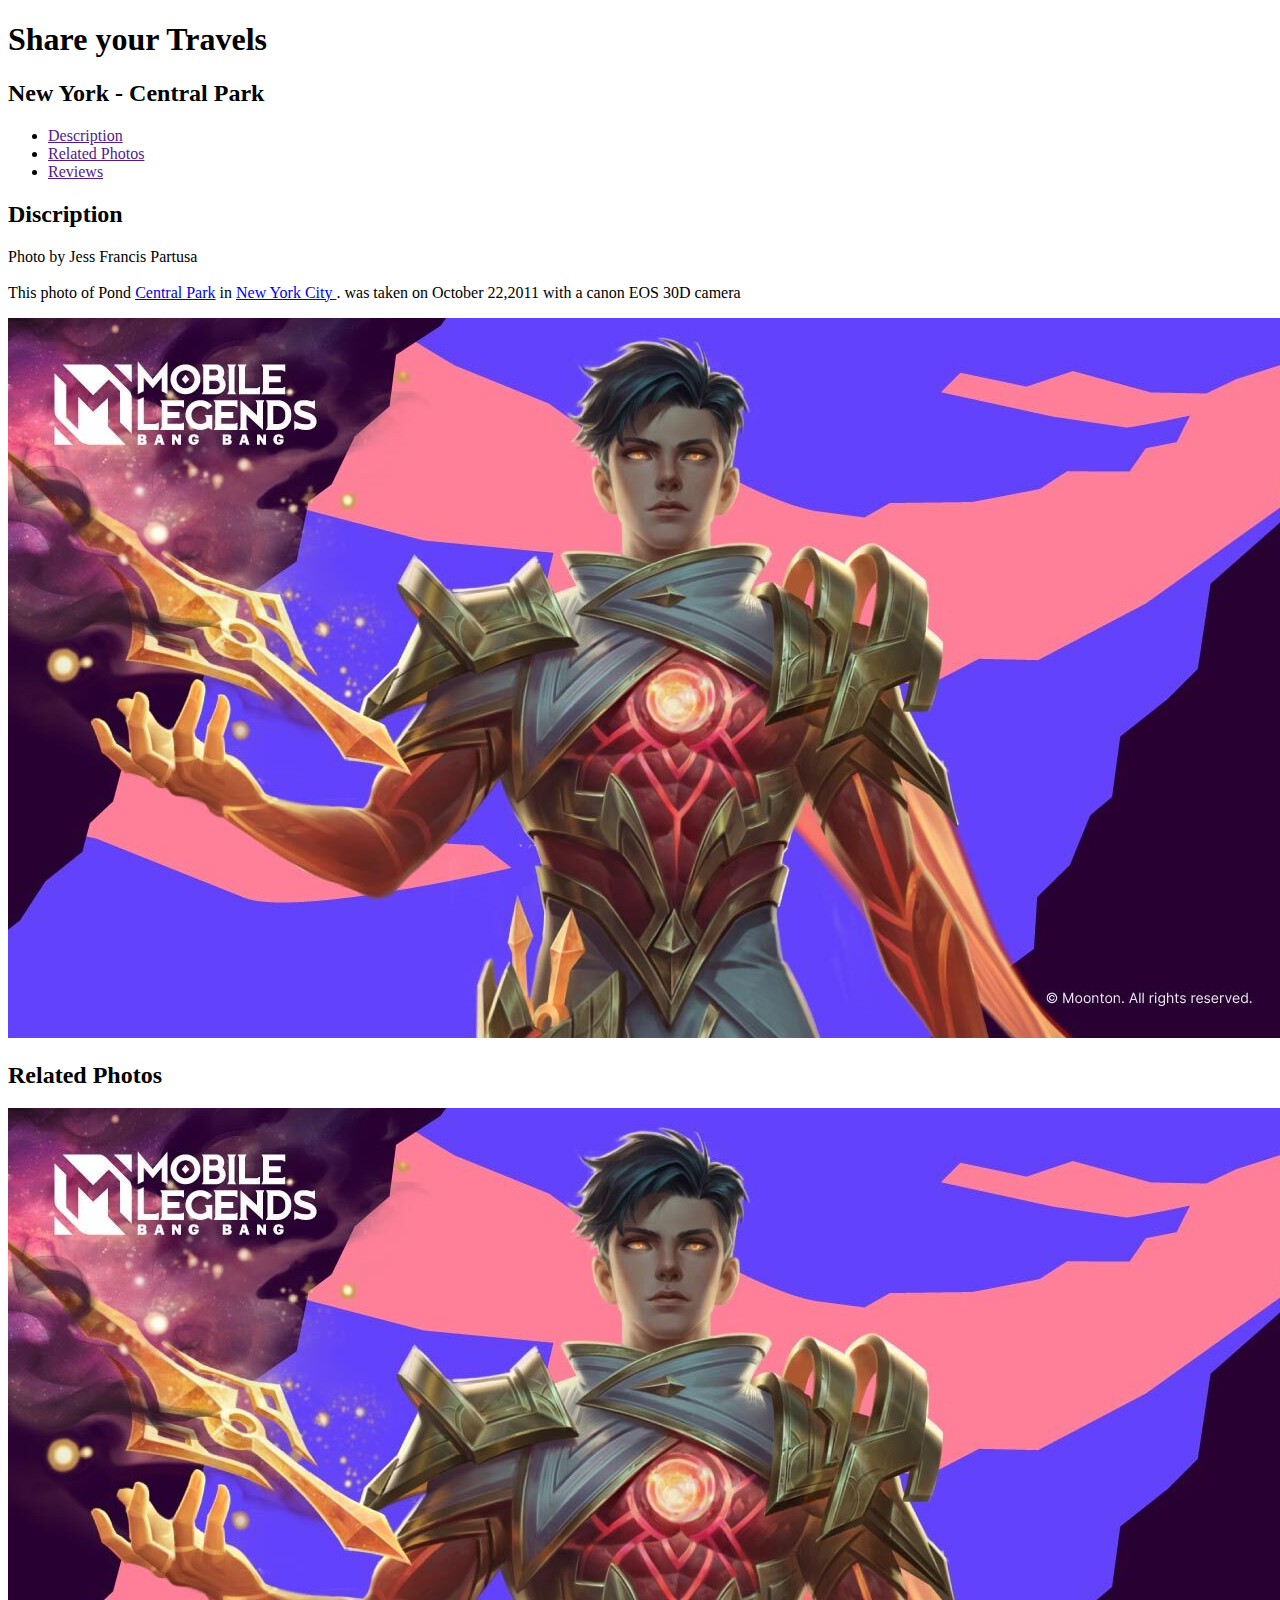
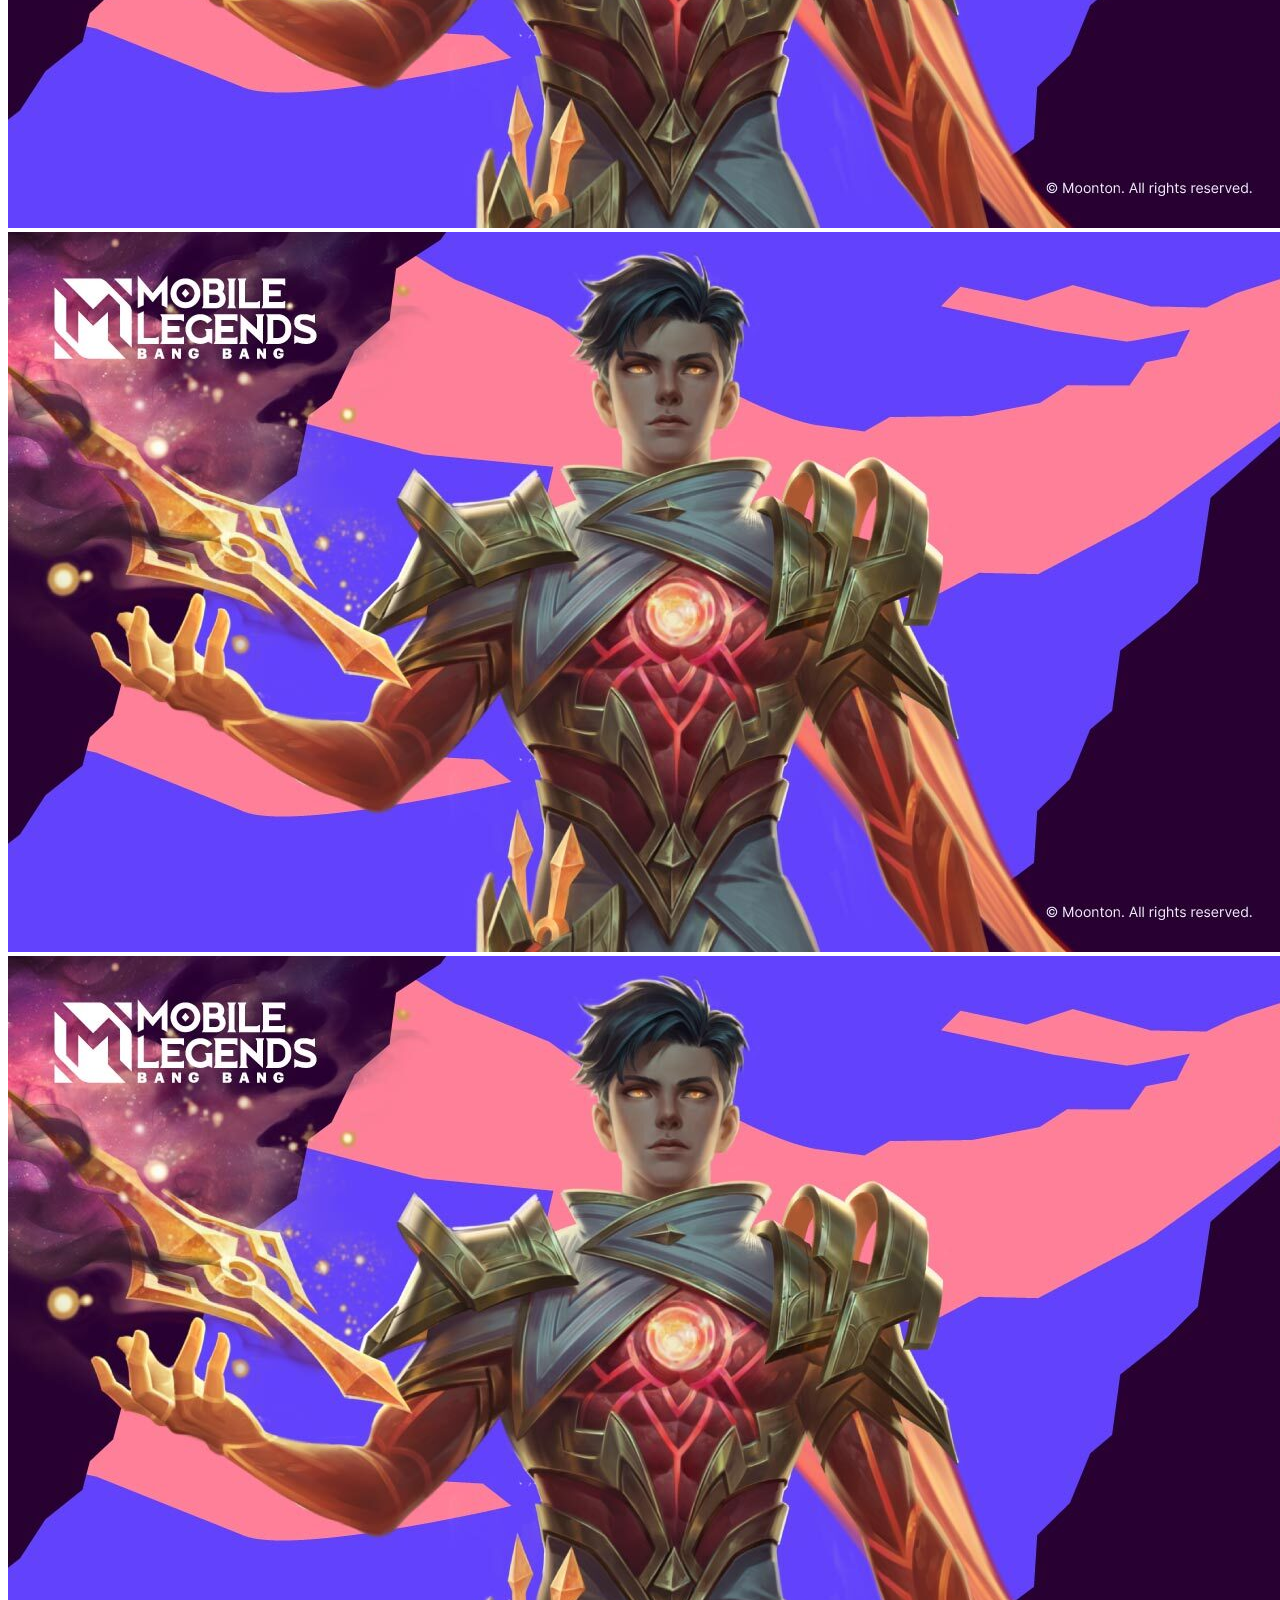
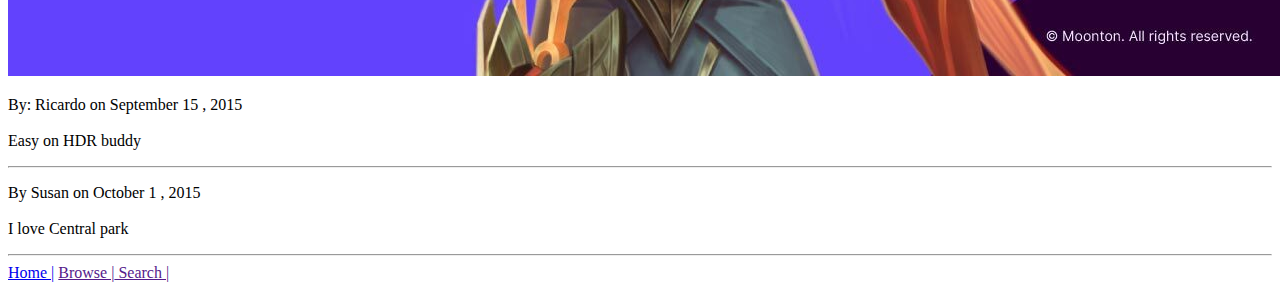
==== index.html @ a6a90e82 "Add files via upload" ====
<!DOCTYPE html>
<html>
<head>
	<title>practices</title>
	<link rel="stylesheet" type="text/css" href="css/practice.css">
</head>
<body>
<h1>Share your Travels</h1>
<h2>New York - Central Park</h2>

<ul >
<li><a href=""> Description </a></li>
<li><a href="">  Related Photos </a></li>
<li><a href=""> Reviews </a></li>


</ul>
<h2>Discription</h2>

<p>Photo by Jess Francis Partusa <br><br>This photo of Pond <a href=" ">Central Park</a> in <a href=" ">
New York City </a>. was taken on October 22,2011 with a canon EOS 30D camera</p>
<img src="img/gus.jpg">

<h2> Related Photos</h2>
<img class="pic" src="img/gus.jpg">
<img class="pic" src="img/gus.jpg">
<img class="pic" src="img/gus.jpg">
<p>By: Ricardo on September 15 , 2015 <br><br> Easy on HDR buddy </p>

<hr>

<p> By Susan on October 1 , 2015<br><br> I love Central park</p>
 <hr>

<a href=" "> Home |</a> <a href=""> Browse |</a><a href=""> Search |</a> 
 
</body>
</html>
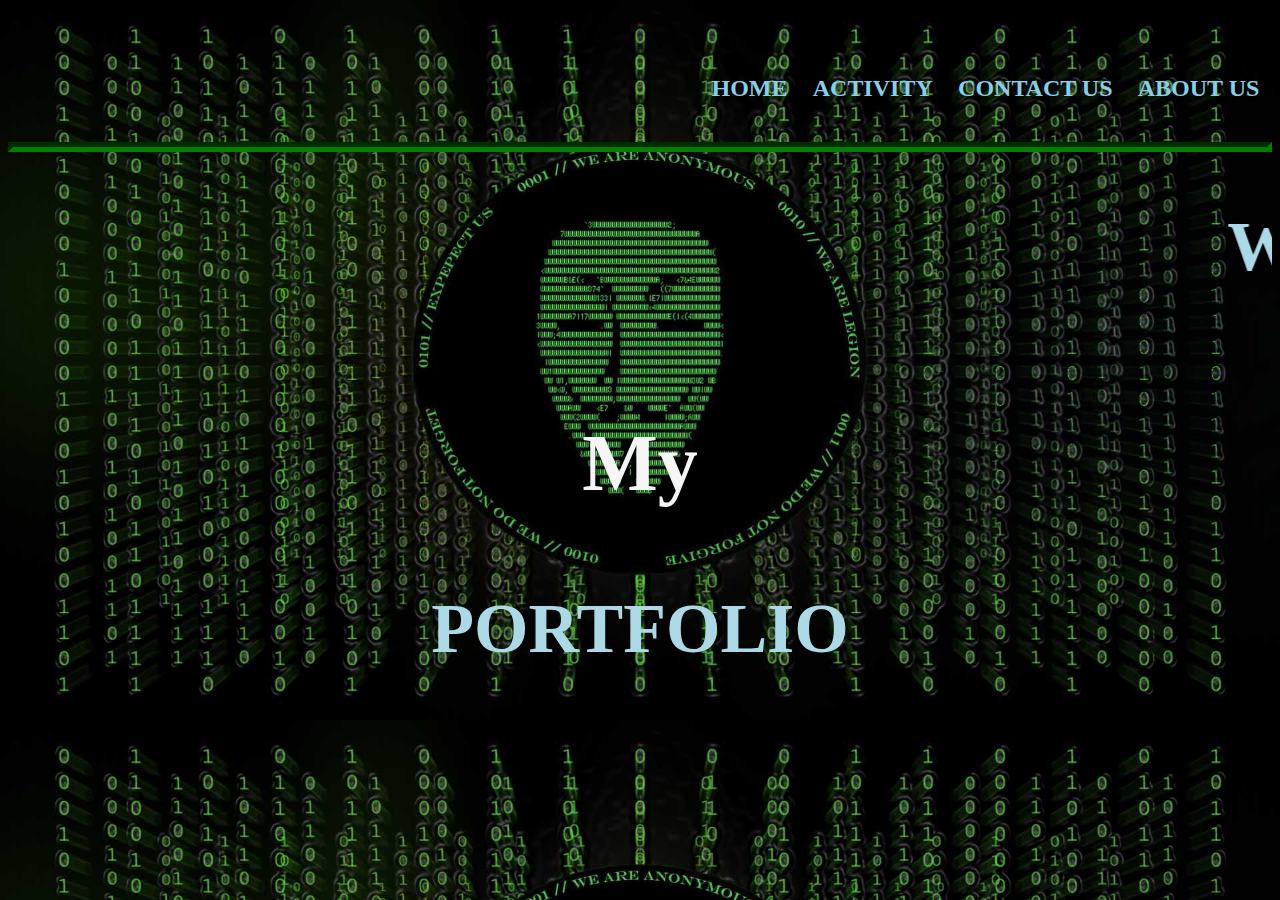
==== commit 59ba4065: "Add files via upload" ====
--- a/index.html
+++ b/index.html
@@ -1,38 +1,35 @@
 <!DOCTYPE html>
 <html>
 <head>
-	<title>practices</title>
-	<link rel="stylesheet" type="text/css" href="css/practice.css">
+	<meta charset="utf-8">
+	<meta name="viewport" content="width=device-width, initial-scale=1">
+	<title>
+		HOME
+	</title>
+	<link rel="stylesheet" type="text/css" href="css/home.css">
 </head>
-<body>
-<h1>Share your Travels</h1>
-<h2>New York - Central Park</h2>
+<!-- to declare background of the whole page -->
+<body >
+<br><br><br> 
+<!-- to go to other page or clickable-->
+<a href="ABOUT US.html"> <h2  >ABOUT US</h2></a>
+<a href="CONTACT US.html"> <h2  >CONTACT US</h2></a>	
+<a href="ACTIVITY.html"> <h2  >ACTIVITY</h2></a>
+<a href="HOME.html"> <h2 >HOME</h2></a>
+<br><br><br><br> 
+<!-- horizontal line  -->
+<hr >
+<!-- running text --> 
+<marquee class="marg"> <h1>WELCOME!!! </h1></marquee>
 
-<ul >
-<li><a href=""> Description </a></li>
-<li><a href="">  Related Photos </a></li>
-<li><a href=""> Reviews </a></li>
+<center>
+<h3 class="my">My</h3>
+<h1 class="portfolio">PORTFOLIO</h1>
+</center>
 
 
-</ul>
-<h2>Discription</h2>
 
-<p>Photo by Jess Francis Partusa <br><br>This photo of Pond <a href=" ">Central Park</a> in <a href=" ">
-New York City </a>. was taken on October 22,2011 with a canon EOS 30D camera</p>
-<img src="img/gus.jpg">
 
-<h2> Related Photos</h2>
-<img class="pic" src="img/gus.jpg">
-<img class="pic" src="img/gus.jpg">
-<img class="pic" src="img/gus.jpg">
-<p>By: Ricardo on September 15 , 2015 <br><br> Easy on HDR buddy </p>
 
-<hr>
-
-<p> By Susan on October 1 , 2015<br><br> I love Central park</p>
- <hr>
-
-<a href=" "> Home |</a> <a href=""> Browse |</a><a href=""> Search |</a> 
- 
 </body>
 </html>--- a/css/home.css
+++ b/css/home.css
@@ -0,0 +1,36 @@
+
+body{
+background-image:url("..//img/it.jpg");
+ background-size: cover;
+	background-repeat: no repeat;
+	background-color: #cccccc;
+}
+
+h2 { 
+color: skyblue;
+float: right;
+margin: 1%;
+padding: 0%;
+ }
+
+hr {
+	border-color: green;
+border-width:5px;
+}
+
+h1{
+	color: lightblue;
+	font-size: 70px;
+}
+.marg-text {
+
+	scroll-behavior: alternate;
+	direction: right;
+}
+.my{
+	color: whitesmoke;
+	font-size: 500%;
+}
+.porfolio{
+	color: whitesmoke;
+}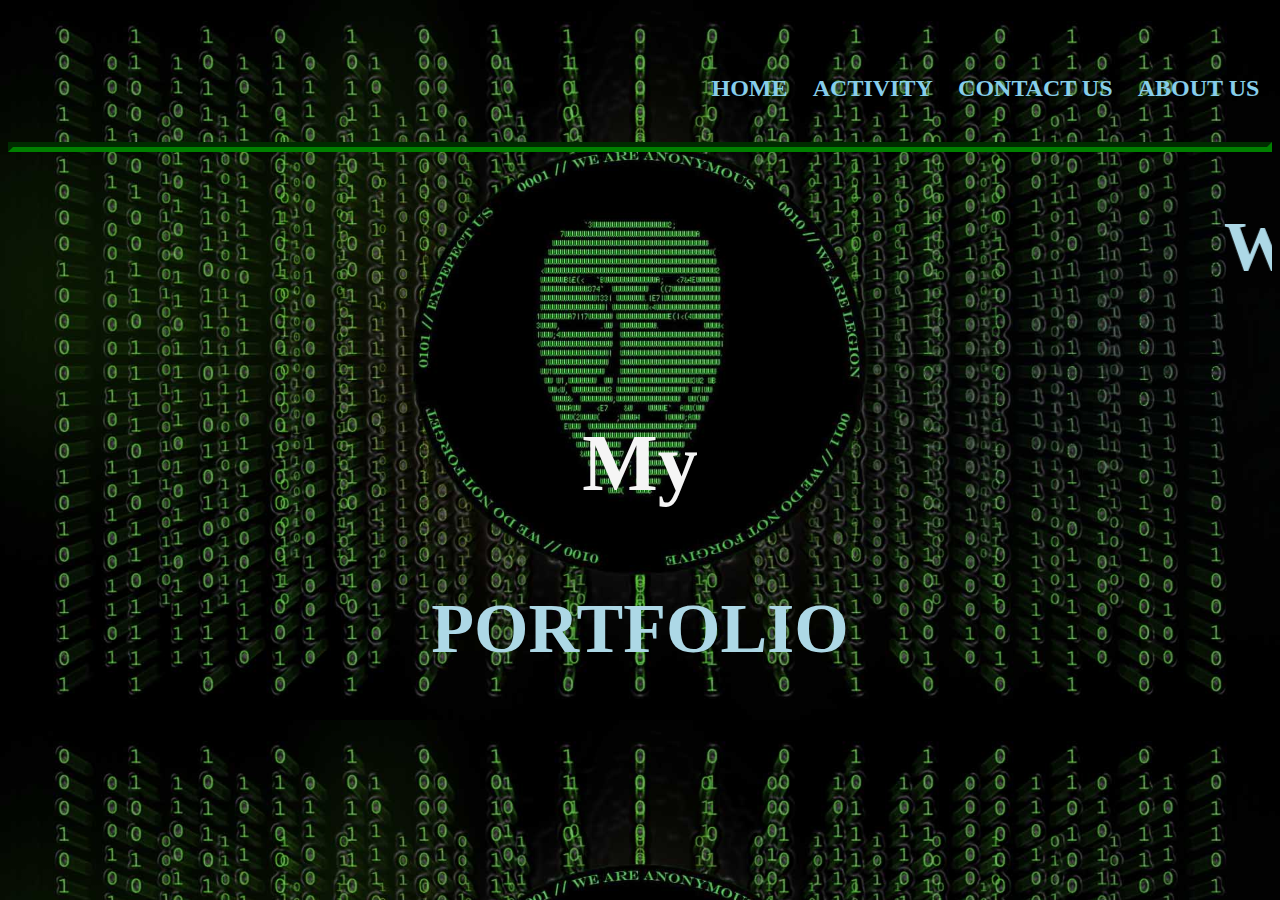
==== commit b1b303cb: "Add files via upload" ====
--- a/index.html
+++ b/index.html
@@ -15,7 +15,7 @@
 <a href="ABOUT US.html"> <h2  >ABOUT US</h2></a>
 <a href="CONTACT US.html"> <h2  >CONTACT US</h2></a>	
 <a href="ACTIVITY.html"> <h2  >ACTIVITY</h2></a>
-<a href="HOME.html"> <h2 >HOME</h2></a>
+<a href="index.html"> <h2 >HOME</h2></a>
 <br><br><br><br> 
 <!-- horizontal line  -->
 <hr >
